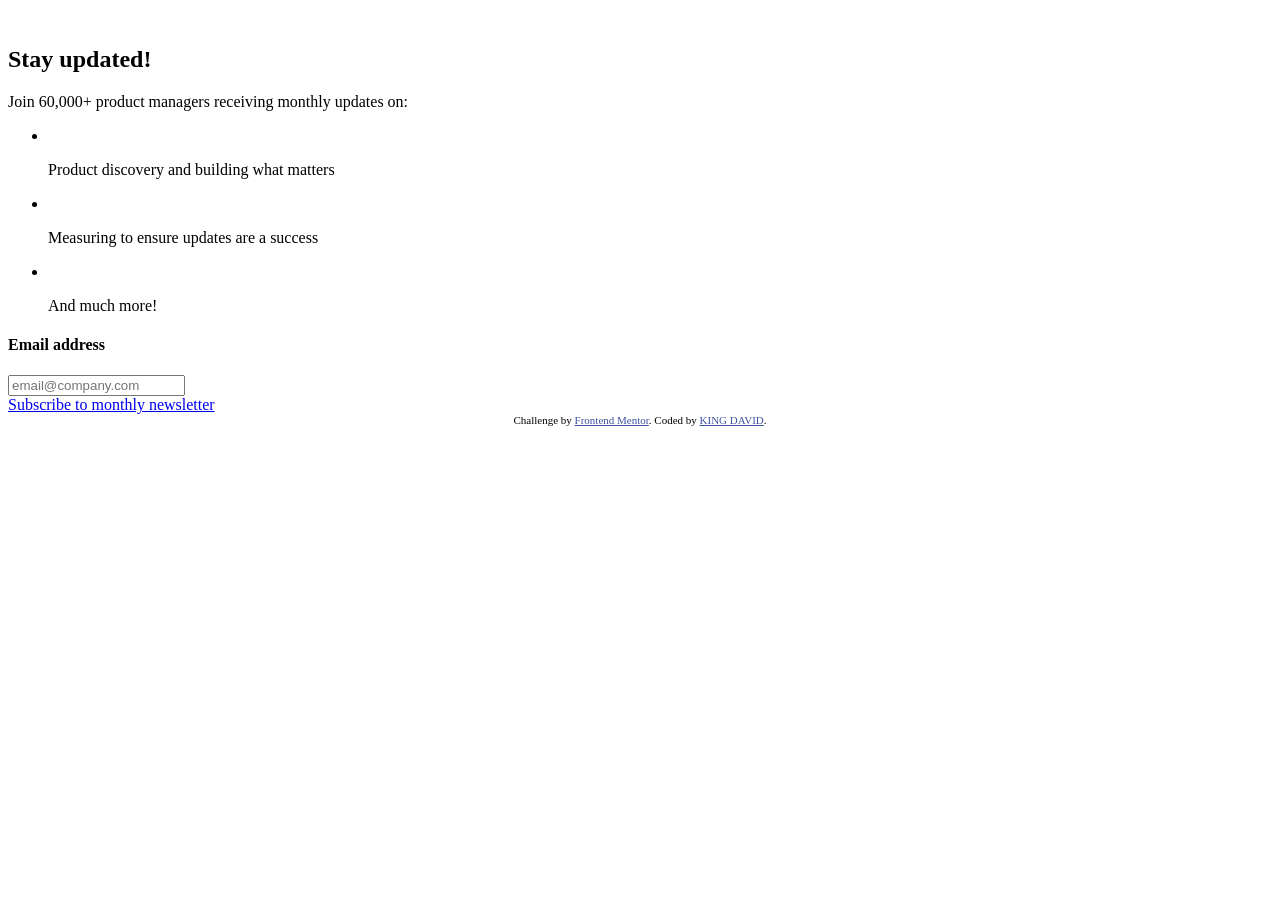
==== index.html @ 3127f0ff "first push" ====
<!DOCTYPE html>
<html lang="en">
<head>
  <meta charset="UTF-8">
  <meta name="viewport" content="width=device-width, initial-scale=1.0"> <!-- displays site properly based on user's device -->

  <link rel="icon" type="image/png" sizes="32x32" href="./assets/images/favicon-32x32.png">
  
  <title>Frontend Mentor | Newsletter sign-up form with success message</title>
  <link rel="stylesheet" href="./success.css">

  <!-- Feel free to remove these styles or customise in your own stylesheet 👍 -->
  <style>
    .attribution { font-size: 11px; text-align: center; }
    .attribution a { color: hsl(228, 45%, 44%); }
  </style>
</head>
<body>
  <section class="all">
  <div class="image">
  <img src="./assets/images/illustration-sign-up-mobile.svg" alt="">
  <img src="./assets/images/illustration-sign-up-desktop.svg" alt="">
</div>
<div class="part2">
  <h1><b>Stay updated!</b></h1>
  <div class="join"><p>Join 60,000+ product managers receiving monthly updates on:</p></div>
  <div class="list">
    <ul>
      <li class="line"><img src="./assets/images/icon-list.svg" alt=""><p>Product discovery and building what matters</p></li>
      <li class="line"><img src="./assets/images/icon-list.svg" alt=""><p>Measuring to ensure updates are a success</p></li>
      <li class="line"><img src="./assets/images/icon-list.svg" alt=""><p>And much more!</p></li>
    </ul>
  </div>
  <h4>Email address</h4>
  <div class="input">
  <input class="email" type="email" placeholder="email@company.com">
</div>
<div class="subscribe">
  <a href="./success.html" class="button" target="_blank">Subscribe to monthly newsletter</a>
</div>
</div>
</section>
  
  <div class="attribution">
    Challenge by <a href="https://www.frontendmentor.io?ref=challenge" target="_blank">Frontend Mentor</a>. 
    Coded by <a href="#">KING DAVID</a>.
  </div>

  <script src="./main.js"></script>
</body>
</html>
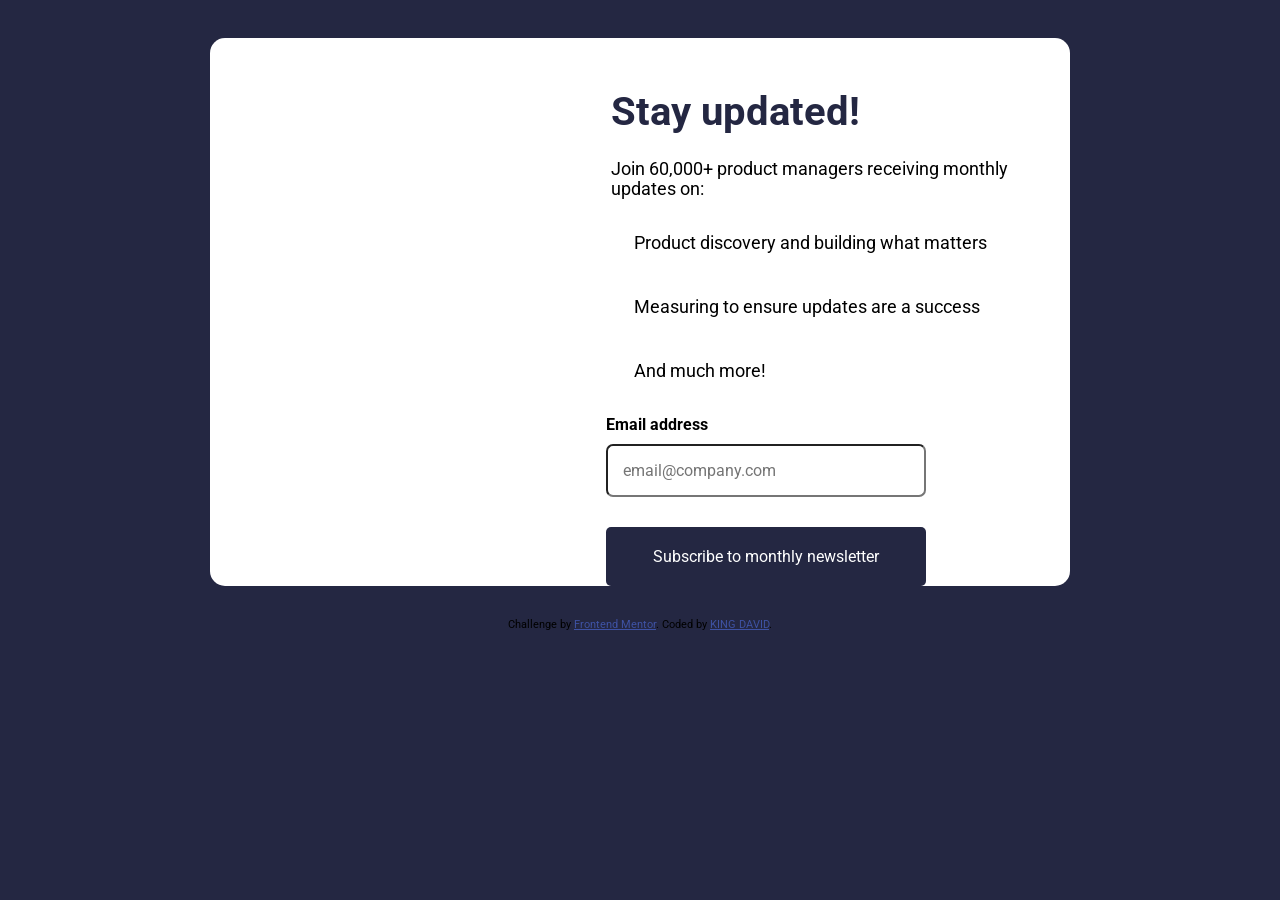
==== commit 627f2e0f: "first push" ====
--- a/index.html
+++ b/index.html
@@ -7,11 +7,11 @@
   <link rel="icon" type="image/png" sizes="32x32" href="./assets/images/favicon-32x32.png">
   
   <title>Frontend Mentor | Newsletter sign-up form with success message</title>
-  <link rel="stylesheet" href="./success.css">
+  <link rel="stylesheet" href="./style.css">
 
   <!-- Feel free to remove these styles or customise in your own stylesheet 👍 -->
   <style>
-    .attribution { font-size: 11px; text-align: center; }
+    .attribution { font-size: 11px; text-align: center; margin-top: 2rem; }
     .attribution a { color: hsl(228, 45%, 44%); }
   </style>
 </head>
@@ -31,12 +31,15 @@
       <li class="line"><img src="./assets/images/icon-list.svg" alt=""><p>And much more!</p></li>
     </ul>
   </div>
-  <h4>Email address</h4>
+  <div class="error-content">
+    <h4>Email address</h4>
+    <b id="error"></b>
+  </div>
   <div class="input">
-  <input class="email" type="email" placeholder="email@company.com">
+  <input class="email error" type="email" placeholder="email@company.com">
 </div>
 <div class="subscribe">
-  <a href="./success.html" class="button" target="_blank">Subscribe to monthly newsletter</a>
+  <a href="#" class="button" id="btn" target="_blank">Subscribe to monthly newsletter</a>
 </div>
 </div>
 </section>
@@ -45,7 +48,6 @@
     Challenge by <a href="https://www.frontendmentor.io?ref=challenge" target="_blank">Frontend Mentor</a>. 
     Coded by <a href="#">KING DAVID</a>.
   </div>
-
-  <script src="./main.js"></script>
+  <script src="./java.js"></script>
 </body>
 </html>
--- a/style.css
+++ b/style.css
@@ -0,0 +1,118 @@
+@import url("https://fonts.googleapis.com/css2?family=Roboto:wght@400;700&display=swap");
+* {
+  margin: 0;
+  padding: 0;
+  box-sizing: border-box;
+  list-style: none;
+  font-family: "Roboto", "sans serif";
+}
+:root {
+  --Dark-Slate-Grey: hsl(234, 29%, 20%);
+  --Charcoal-Grey: hsl(235, 18%, 26%);
+  --Grey: hsl(231, 7%, 60%);
+  --White: hsl(0, 0%, 100%);
+  --Tomato: hsl(4, 100%, 67%);
+}
+body {
+  background-color: rgb(255, 255, 255);
+}
+.image img:nth-child(2) {
+  display: none;
+}
+.image img:nth-child(1) {
+  width: 100%;
+}
+h1 {
+  margin-left: 7%;
+  margin-top: 10%;
+  font-size: 2.5rem;
+  color: var(--Dark-Slate-Grey);
+}
+.join {
+  margin-left: 7%;
+  margin-top: 5%;
+  font-size: 1.1rem;
+}
+.list {
+  margin-top: 5%;
+}
+.list .line {
+  display: flex;
+  margin-bottom: 7%;
+  margin-left: 7%;
+}
+.list p {
+  margin-left: 5%;
+  margin-top: 2%;
+  font-size: 1.1rem;
+}
+h4 {
+  margin-left: 6%;
+}
+.input .email {
+  width: 20rem;
+  display: inline-block;
+  border-radius: 7px;
+  padding: 15px;
+  margin-left: 6%;
+  margin-top: 2%;
+  font-size: 1rem;
+}
+a.button {
+  width: 20rem;
+  display: inline-block;
+  border-radius: 5px;
+  padding: 20px;
+  margin-left: 6%;
+  margin-top: 6%;
+  background: var(--Dark-Slate-Grey);
+  color: var(--White);
+  text-decoration: none;
+  text-align: center;
+}
+a.button:hover {
+  background: linear-gradient(145deg, rgb(218, 125, 218), orangered);
+}
+.input .email:hover {
+  color: black;
+}
+.error-content{
+  display: flex;
+  justify-content: space-between;
+}
+.error{
+  color: red;
+  margin-right: 5px;
+}
+.error-input {
+  color: red;
+  border: 2px solid red;
+  background-color: rgb(250, 183, 183);
+}
+@media (min-width: 430px) {
+  .image img:nth-child(2) {
+    width: 100%;
+    display: block;
+    /* margin-left: 220%; */
+  }
+  .image img:nth-child(1) {
+    display: none;
+  }
+  section {
+    width: 860px;
+    /* height: 550px; */
+    display: flex;
+    flex-direction: row-reverse;
+    align-items: center;
+    background-color: var(--White);
+    border-radius: 15px;
+    margin-top: 3%;
+  }
+  body {
+    background-color: var(--Dark-Slate-Grey);
+    display: flex;
+    flex-direction: column;
+    justify-content: center;
+    align-items: center;
+  }
+}
